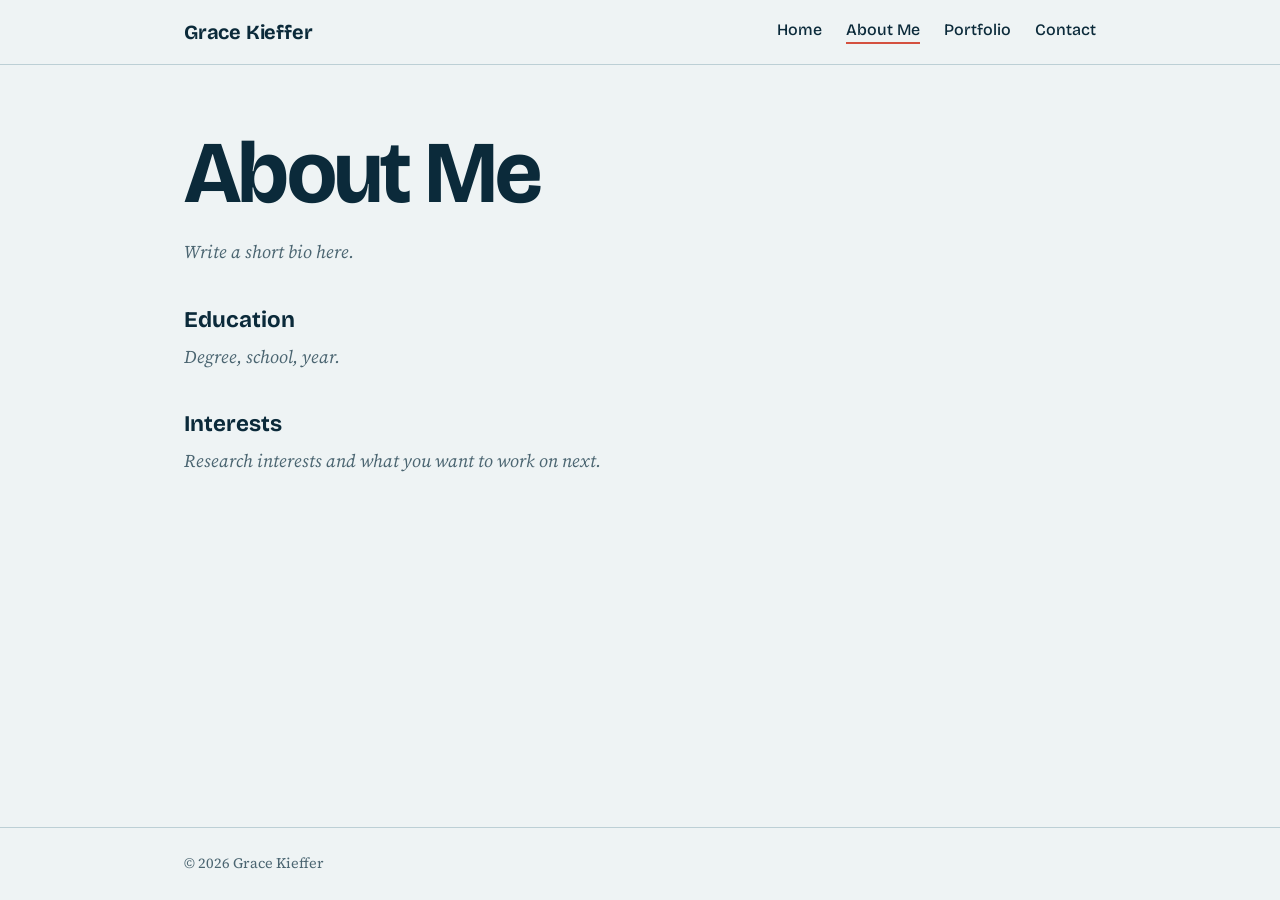
==== about.html @ 93ad265f "Add files via upload" ====
<!DOCTYPE html>
<html lang="en">
<head>
<meta charset="utf-8">
<meta name="viewport" content="width=device-width, initial-scale=1">
<title>About Me | Grace Kieffer</title>
<link rel="preconnect" href="https://fonts.googleapis.com">
<link rel="preconnect" href="https://fonts.gstatic.com" crossorigin>
<link href="https://fonts.googleapis.com/css2?family=Bricolage+Grotesque:opsz,wght@12..96,500;12..96,700&family=Source+Serif+4:opsz,wght@8..60,400;8..60,600&display=swap" rel="stylesheet">
<link rel="stylesheet" href="style.css">
</head>
<body>
<header><div class="wrap">
<a class="logo" href="index.html">Grace Kieffer</a>
<nav aria-label="Main">
<a href="index.html">Home</a>
<a href="about.html" aria-current="page">About Me</a>
<a href="portfolio.html">Portfolio</a>
<a href="contact.html">Contact</a>
</nav>
</div></header>
<main><div class="wrap">
<h1>About Me</h1>
<p class="ph">Write a short bio here.</p>
<h2>Education</h2>
<p class="ph">Degree, school, year.</p>
<h2>Interests</h2>
<p class="ph">Research interests and what you want to work on next.</p>
</div></main>
<footer><div class="wrap">&copy; 2026 Grace Kieffer</div></footer>
</body>
</html>
---- style.css ----
:root{--paper:#eef3f4;--ink:#0b2a3a;--muted:#4b6571;--line:#bccfd5;--coral:#d4503f;--deep:#0f4c5c;
--head:"Bricolage Grotesque","Helvetica Neue",Arial,sans-serif;--body:"Source Serif 4",Georgia,"Times New Roman",serif}
@media (prefers-color-scheme:dark){:root{--paper:#07202c;--ink:#e3eef0;--muted:#93aeb7;--line:#1f4352;--coral:#ff7b66;--deep:#7cc4cf}}
*{box-sizing:border-box}
body{margin:0;background:var(--paper);color:var(--ink);font:1.125rem/1.65 var(--body);min-height:100vh;display:flex;flex-direction:column}
a{color:var(--deep);text-underline-offset:3px}a:hover{color:var(--coral)}
:focus-visible{outline:3px solid var(--coral);outline-offset:3px}
.wrap{width:100%;max-width:60rem;margin:0 auto;padding:0 1.5rem}
header{border-bottom:1px solid var(--line)}
header .wrap{display:flex;flex-wrap:wrap;gap:.75rem 2rem;align-items:center;justify-content:space-between;padding-top:1.25rem;padding-bottom:1.25rem}
.logo{font:700 1.25rem var(--head);letter-spacing:-.01em;color:var(--ink);text-decoration:none}
nav{display:flex;gap:1.5rem;flex-wrap:wrap;font:500 1rem var(--head)}
nav a{color:var(--ink);text-decoration:none;padding-bottom:.2rem;border-bottom:2px solid transparent}
nav a:hover{border-color:var(--line)}
nav a[aria-current="page"]{border-color:var(--coral)}
main{flex:1;padding:4rem 0}
h1{font:700 clamp(2.5rem,8vw,5.5rem)/1 var(--head);letter-spacing:-.03em;margin:0 0 1.25rem}
h2{font:700 1.4rem/1.2 var(--head);margin:2.5rem 0 .5rem}
p{max-width:40rem;margin:.5rem 0}
.ph{color:var(--muted);font-style:italic}
.cards{display:grid;grid-template-columns:repeat(auto-fill,minmax(15rem,1fr));gap:1.25rem;margin-top:1.5rem}
.card{border:1px dashed var(--line);border-radius:.4rem;padding:1.25rem;min-height:11rem}
.card h3{font:700 1.1rem var(--head);margin:0 0 .4rem}
footer{border-top:1px solid var(--line);padding:1.5rem 0;color:var(--muted);font-size:.9rem}
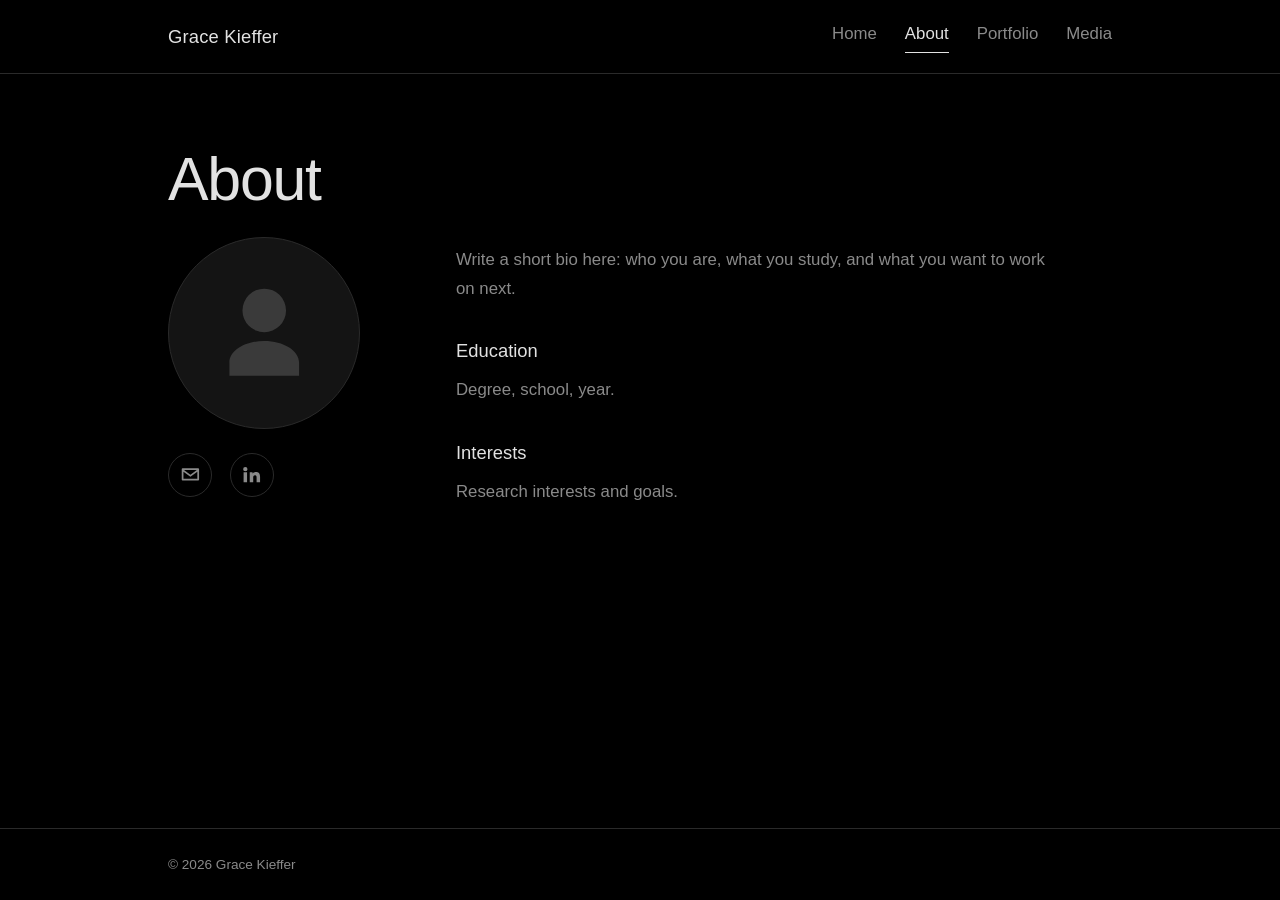
==== commit ef948818: "Add files via upload" ====
--- a/about.html
+++ b/about.html
@@ -3,10 +3,7 @@
 <head>
 <meta charset="utf-8">
 <meta name="viewport" content="width=device-width, initial-scale=1">
-<title>About Me | Grace Kieffer</title>
-<link rel="preconnect" href="https://fonts.googleapis.com">
-<link rel="preconnect" href="https://fonts.gstatic.com" crossorigin>
-<link href="https://fonts.googleapis.com/css2?family=Bricolage+Grotesque:opsz,wght@12..96,500;12..96,700&family=Source+Serif+4:opsz,wght@8..60,400;8..60,600&display=swap" rel="stylesheet">
+<title>About | Grace Kieffer</title>
 <link rel="stylesheet" href="style.css">
 </head>
 <body>
@@ -14,18 +11,30 @@
 <a class="logo" href="index.html">Grace Kieffer</a>
 <nav aria-label="Main">
 <a href="index.html">Home</a>
-<a href="about.html" aria-current="page">About Me</a>
+<a href="about.html" aria-current="page">About</a>
 <a href="portfolio.html">Portfolio</a>
-<a href="contact.html">Contact</a>
+<a href="media.html">Media</a>
 </nav>
 </div></header>
 <main><div class="wrap">
-<h1>About Me</h1>
-<p class="ph">Write a short bio here.</p>
+<h1>About</h1>
+<div class="about">
+<div>
+<!-- To use your own photo: delete the <svg> below and put <img src="images/pfp.jpg" alt="Grace Kieffer"> inside the pfp div -->
+<div class="pfp"><svg viewBox="0 0 24 24" aria-label="Placeholder profile picture" role="img"><path d="M12 12a5 5 0 1 0 0-10 5 5 0 0 0 0 10Zm0 2c-4.4 0-8 2.2-8 5v3h16v-3c0-2.8-3.6-5-8-5Z"/></svg></div>
+<div class="icons">
+<a href="mailto:gracekieffer14@gmail.com" aria-label="Email Grace"><svg viewBox="0 0 24 24" aria-hidden="true"><path d="M3 5h18a1 1 0 0 1 1 1v12a1 1 0 0 1-1 1H3a1 1 0 0 1-1-1V6a1 1 0 0 1 1-1Zm1.6 2L12 12.4 19.4 7H4.6ZM4 8.9V17h16V8.9l-8 5.8-8-5.8Z"/></svg></a>
+<a href="https://www.linkedin.com/gracekieffer" aria-label="Grace on LinkedIn" target="_blank" rel="noopener"><svg viewBox="0 0 24 24" aria-hidden="true"><path d="M4.98 3.5a2.5 2.5 0 1 1 0 5 2.5 2.5 0 0 1 0-5ZM3 9.5h4V21H3V9.5Zm6.5 0h3.8v1.6h.1c.5-1 1.8-2 3.8-2 4 0 4.8 2.6 4.8 6V21h-4v-5.2c0-1.3 0-2.9-1.8-2.9s-2.1 1.4-2.1 2.8V21h-4V9.5Z"/></svg></a>
+</div>
+</div>
+<div>
+<p class="ph">Write a short bio here: who you are, what you study, and what you want to work on next.</p>
 <h2>Education</h2>
 <p class="ph">Degree, school, year.</p>
 <h2>Interests</h2>
-<p class="ph">Research interests and what you want to work on next.</p>
+<p class="ph">Research interests and goals.</p>
+</div>
+</div>
 </div></main>
 <footer><div class="wrap">&copy; 2026 Grace Kieffer</div></footer>
 </body>
--- a/style.css
+++ b/style.css
@@ -1,24 +1,41 @@
-:root{--paper:#eef3f4;--ink:#0b2a3a;--muted:#4b6571;--line:#bccfd5;--coral:#d4503f;--deep:#0f4c5c;
---head:"Bricolage Grotesque","Helvetica Neue",Arial,sans-serif;--body:"Source Serif 4",Georgia,"Times New Roman",serif}
-@media (prefers-color-scheme:dark){:root{--paper:#07202c;--ink:#e3eef0;--muted:#93aeb7;--line:#1f4352;--coral:#ff7b66;--deep:#7cc4cf}}
+:root{--bg:#000;--text:#c4c4c4;--head:#e2e2e2;--muted:#8a8a8a;--line:#2a2a2a;--hover:#fff;
+--font:"Helvetica Neue",Helvetica,Arial,"Segoe UI",sans-serif}
 *{box-sizing:border-box}
-body{margin:0;background:var(--paper);color:var(--ink);font:1.125rem/1.65 var(--body);min-height:100vh;display:flex;flex-direction:column}
-a{color:var(--deep);text-underline-offset:3px}a:hover{color:var(--coral)}
-:focus-visible{outline:3px solid var(--coral);outline-offset:3px}
-.wrap{width:100%;max-width:60rem;margin:0 auto;padding:0 1.5rem}
+body{margin:0;background:var(--bg);color:var(--text);font:400 1.05rem/1.7 var(--font);min-height:100vh;display:flex;flex-direction:column;-webkit-font-smoothing:antialiased}
+a{color:var(--head);text-underline-offset:3px}a:hover{color:var(--hover)}
+:focus-visible{outline:2px solid var(--head);outline-offset:4px}
+.wrap{width:100%;max-width:62rem;margin:0 auto;padding:0 1.5rem}
 header{border-bottom:1px solid var(--line)}
 header .wrap{display:flex;flex-wrap:wrap;gap:.75rem 2rem;align-items:center;justify-content:space-between;padding-top:1.25rem;padding-bottom:1.25rem}
-.logo{font:700 1.25rem var(--head);letter-spacing:-.01em;color:var(--ink);text-decoration:none}
-nav{display:flex;gap:1.5rem;flex-wrap:wrap;font:500 1rem var(--head)}
-nav a{color:var(--ink);text-decoration:none;padding-bottom:.2rem;border-bottom:2px solid transparent}
-nav a:hover{border-color:var(--line)}
-nav a[aria-current="page"]{border-color:var(--coral)}
-main{flex:1;padding:4rem 0}
-h1{font:700 clamp(2.5rem,8vw,5.5rem)/1 var(--head);letter-spacing:-.03em;margin:0 0 1.25rem}
-h2{font:700 1.4rem/1.2 var(--head);margin:2.5rem 0 .5rem}
-p{max-width:40rem;margin:.5rem 0}
-.ph{color:var(--muted);font-style:italic}
-.cards{display:grid;grid-template-columns:repeat(auto-fill,minmax(15rem,1fr));gap:1.25rem;margin-top:1.5rem}
-.card{border:1px dashed var(--line);border-radius:.4rem;padding:1.25rem;min-height:11rem}
-.card h3{font:700 1.1rem var(--head);margin:0 0 .4rem}
-footer{border-top:1px solid var(--line);padding:1.5rem 0;color:var(--muted);font-size:.9rem}
+.logo{font-weight:500;font-size:1.15rem;color:var(--head);text-decoration:none;letter-spacing:.01em}
+nav{display:flex;gap:1.75rem;flex-wrap:wrap}
+nav a{color:var(--muted);text-decoration:none;padding-bottom:.2rem;border-bottom:1px solid transparent}
+nav a:hover{color:var(--hover)}
+nav a[aria-current="page"]{color:var(--head);border-color:var(--head)}
+main{flex:1;padding:4.5rem 0}
+h1{font-weight:300;font-size:clamp(2.2rem,6vw,3.8rem);line-height:1.1;letter-spacing:-.02em;color:var(--head);margin:0 0 1.5rem}
+h2{font-weight:500;font-size:1.15rem;color:var(--head);margin:2rem 0 .4rem}
+p{max-width:38rem;margin:.6rem 0}
+.hello{font-size:clamp(1.15rem,2.4vw,1.4rem);line-height:1.6;max-width:36rem}
+.ph{color:var(--muted)}
+.about{display:grid;grid-template-columns:15rem 1fr;gap:3rem;align-items:start}
+@media (max-width:700px){.about{grid-template-columns:1fr;gap:2rem}}
+.pfp{width:12rem;height:12rem;border-radius:50%;background:#141414;border:1px solid var(--line);display:flex;align-items:center;justify-content:center;overflow:hidden}
+.pfp img{width:100%;height:100%;object-fit:cover}
+.pfp svg{width:55%;height:55%;fill:#3a3a3a}
+.icons{display:flex;gap:1.1rem;margin-top:1.5rem}
+.icons a{width:2.75rem;height:2.75rem;display:flex;align-items:center;justify-content:center;border:1px solid var(--line);border-radius:50%;color:var(--muted)}
+.icons a:hover{color:var(--hover);border-color:var(--muted)}
+.icons svg{width:1.3rem;height:1.3rem;fill:currentColor}
+.cards,.gallery{display:grid;gap:1.25rem;margin-top:2rem}
+.cards{grid-template-columns:repeat(auto-fill,minmax(17rem,1fr))}
+.gallery{grid-template-columns:repeat(auto-fill,minmax(14rem,1fr))}
+.card{border:1px solid var(--line);border-radius:.5rem;padding:1.25rem}
+.card .thumb,.tile{background:#101010;border:1px dashed #333;border-radius:.4rem;display:flex;align-items:center;justify-content:center;color:var(--muted);font-size:.9rem}
+.card .thumb{aspect-ratio:16/10;margin-bottom:1rem}
+.tile{aspect-ratio:4/3}
+.card h3{font-weight:500;font-size:1.05rem;color:var(--head);margin:0 0 .3rem}
+.card p{margin:0;font-size:.95rem;color:var(--muted)}
+img{max-width:100%;height:auto;display:block}
+.gallery img,.card .thumb img{width:100%;aspect-ratio:4/3;object-fit:cover;border-radius:.4rem}
+footer{border-top:1px solid var(--line);padding:1.5rem 0;color:var(--muted);font-size:.85rem}
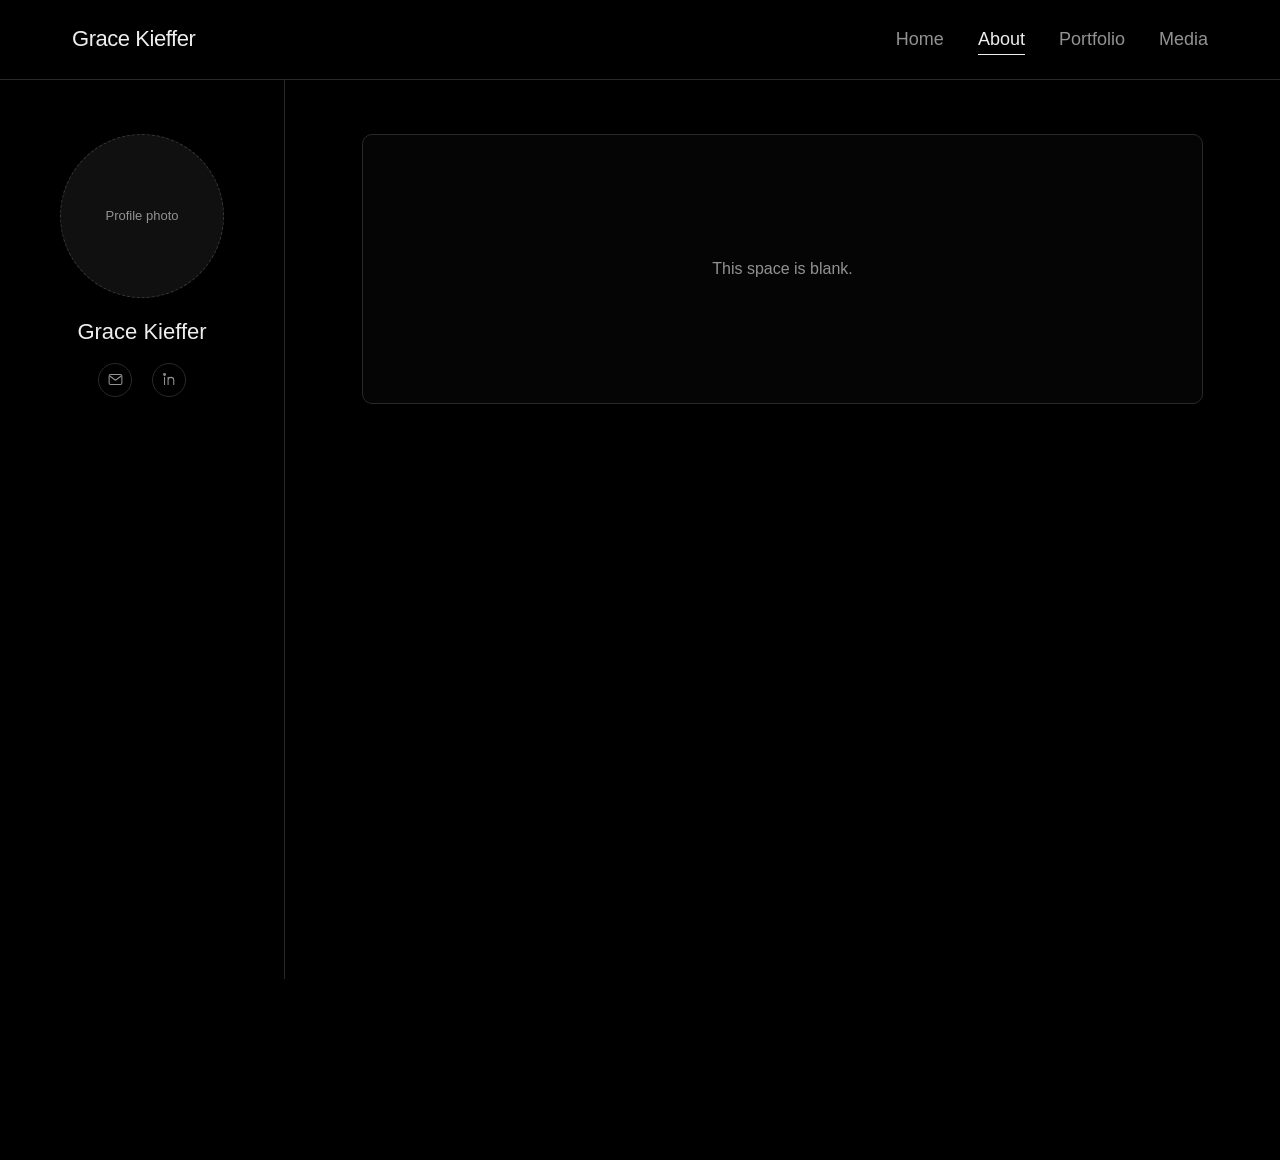
==== commit 97501224: "Add files via upload" ====
--- a/about.html
+++ b/about.html
@@ -1,41 +1,33 @@
 <!DOCTYPE html>
 <html lang="en">
 <head>
-<meta charset="utf-8">
-<meta name="viewport" content="width=device-width, initial-scale=1">
-<title>About | Grace Kieffer</title>
-<link rel="stylesheet" href="style.css">
+  <meta charset="UTF-8"><meta name="viewport" content="width=device-width, initial-scale=1">
+  <title>Grace Kieffer | About</title>
+  <link rel="stylesheet" href="style.css">
 </head>
 <body>
-<header><div class="wrap">
-<a class="logo" href="index.html">Grace Kieffer</a>
-<nav aria-label="Main">
-<a href="index.html">Home</a>
-<a href="about.html" aria-current="page">About</a>
-<a href="portfolio.html">Portfolio</a>
-<a href="media.html">Media</a>
-</nav>
-</div></header>
-<main><div class="wrap">
-<h1>About</h1>
-<div class="about">
-<div>
-<!-- To use your own photo: delete the <svg> below and put <img src="images/pfp.jpg" alt="Grace Kieffer"> inside the pfp div -->
-<div class="pfp"><svg viewBox="0 0 24 24" aria-label="Placeholder profile picture" role="img"><path d="M12 12a5 5 0 1 0 0-10 5 5 0 0 0 0 10Zm0 2c-4.4 0-8 2.2-8 5v3h16v-3c0-2.8-3.6-5-8-5Z"/></svg></div>
-<div class="icons">
-<a href="mailto:gracekieffer14@gmail.com" aria-label="Email Grace"><svg viewBox="0 0 24 24" aria-hidden="true"><path d="M3 5h18a1 1 0 0 1 1 1v12a1 1 0 0 1-1 1H3a1 1 0 0 1-1-1V6a1 1 0 0 1 1-1Zm1.6 2L12 12.4 19.4 7H4.6ZM4 8.9V17h16V8.9l-8 5.8-8-5.8Z"/></svg></a>
-<a href="https://www.linkedin.com/gracekieffer" aria-label="Grace on LinkedIn" target="_blank" rel="noopener"><svg viewBox="0 0 24 24" aria-hidden="true"><path d="M4.98 3.5a2.5 2.5 0 1 1 0 5 2.5 2.5 0 0 1 0-5ZM3 9.5h4V21H3V9.5Zm6.5 0h3.8v1.6h.1c.5-1 1.8-2 3.8-2 4 0 4.8 2.6 4.8 6V21h-4v-5.2c0-1.3 0-2.9-1.8-2.9s-2.1 1.4-2.1 2.8V21h-4V9.5Z"/></svg></a>
-</div>
-</div>
-<div>
-<p class="ph">Write a short bio here: who you are, what you study, and what you want to work on next.</p>
-<h2>Education</h2>
-<p class="ph">Degree, school, year.</p>
-<h2>Interests</h2>
-<p class="ph">Research interests and goals.</p>
-</div>
-</div>
-</div></main>
-<footer><div class="wrap">&copy; 2026 Grace Kieffer</div></footer>
+  <header class="site-header">
+    <a class="brand" href="index.html">Grace Kieffer</a>
+    <nav aria-label="Main navigation">
+      <a href="index.html">Home</a><a class="active" href="about.html">About</a><a href="portfolio.html">Portfolio</a><a href="media.html">Media</a>
+    </nav>
+  </header>
+  <main class="about-layout">
+    <aside class="profile-sidebar">
+      <div class="profile-placeholder" aria-label="Profile photo placeholder"><span>Profile photo</span></div>
+      <h1>Grace Kieffer</h1>
+      <div class="social-links">
+        <a href="mailto:gracekieffer14@gmail.com" aria-label="Email Grace Kieffer" title="Email">
+          <svg viewBox="0 0 24 24" aria-hidden="true"><rect x="3" y="5" width="18" height="14" rx="2"></rect><path d="m4 7 8 6 8-6"></path></svg>
+        </a>
+        <a href="https://www.linkedin.com/in/gracekieffer" target="_blank" rel="noopener noreferrer" aria-label="Grace Kieffer on LinkedIn" title="LinkedIn">
+          <svg viewBox="0 0 24 24" aria-hidden="true"><path d="M5 9v10M5 5.5v.1M10 19v-6a4 4 0 0 1 8 0v6M10 9v10"></path><circle cx="5" cy="5" r="1.3"></circle></svg>
+        </a>
+      </div>
+    </aside>
+    <section class="about-content">
+      <div class="blank-panel">This space is blank.</div>
+    </section>
+  </main>
 </body>
-</html>
+</html>
--- a/style.css
+++ b/style.css
@@ -1,41 +1,115 @@
-:root{--bg:#000;--text:#c4c4c4;--head:#e2e2e2;--muted:#8a8a8a;--line:#2a2a2a;--hover:#fff;
---font:"Helvetica Neue",Helvetica,Arial,"Segoe UI",sans-serif}
-*{box-sizing:border-box}
-body{margin:0;background:var(--bg);color:var(--text);font:400 1.05rem/1.7 var(--font);min-height:100vh;display:flex;flex-direction:column;-webkit-font-smoothing:antialiased}
-a{color:var(--head);text-underline-offset:3px}a:hover{color:var(--hover)}
-:focus-visible{outline:2px solid var(--head);outline-offset:4px}
-.wrap{width:100%;max-width:62rem;margin:0 auto;padding:0 1.5rem}
-header{border-bottom:1px solid var(--line)}
-header .wrap{display:flex;flex-wrap:wrap;gap:.75rem 2rem;align-items:center;justify-content:space-between;padding-top:1.25rem;padding-bottom:1.25rem}
-.logo{font-weight:500;font-size:1.15rem;color:var(--head);text-decoration:none;letter-spacing:.01em}
-nav{display:flex;gap:1.75rem;flex-wrap:wrap}
-nav a{color:var(--muted);text-decoration:none;padding-bottom:.2rem;border-bottom:1px solid transparent}
-nav a:hover{color:var(--hover)}
-nav a[aria-current="page"]{color:var(--head);border-color:var(--head)}
-main{flex:1;padding:4.5rem 0}
-h1{font-weight:300;font-size:clamp(2.2rem,6vw,3.8rem);line-height:1.1;letter-spacing:-.02em;color:var(--head);margin:0 0 1.5rem}
-h2{font-weight:500;font-size:1.15rem;color:var(--head);margin:2rem 0 .4rem}
-p{max-width:38rem;margin:.6rem 0}
-.hello{font-size:clamp(1.15rem,2.4vw,1.4rem);line-height:1.6;max-width:36rem}
-.ph{color:var(--muted)}
-.about{display:grid;grid-template-columns:15rem 1fr;gap:3rem;align-items:start}
-@media (max-width:700px){.about{grid-template-columns:1fr;gap:2rem}}
-.pfp{width:12rem;height:12rem;border-radius:50%;background:#141414;border:1px solid var(--line);display:flex;align-items:center;justify-content:center;overflow:hidden}
-.pfp img{width:100%;height:100%;object-fit:cover}
-.pfp svg{width:55%;height:55%;fill:#3a3a3a}
-.icons{display:flex;gap:1.1rem;margin-top:1.5rem}
-.icons a{width:2.75rem;height:2.75rem;display:flex;align-items:center;justify-content:center;border:1px solid var(--line);border-radius:50%;color:var(--muted)}
-.icons a:hover{color:var(--hover);border-color:var(--muted)}
-.icons svg{width:1.3rem;height:1.3rem;fill:currentColor}
-.cards,.gallery{display:grid;gap:1.25rem;margin-top:2rem}
-.cards{grid-template-columns:repeat(auto-fill,minmax(17rem,1fr))}
-.gallery{grid-template-columns:repeat(auto-fill,minmax(14rem,1fr))}
-.card{border:1px solid var(--line);border-radius:.5rem;padding:1.25rem}
-.card .thumb,.tile{background:#101010;border:1px dashed #333;border-radius:.4rem;display:flex;align-items:center;justify-content:center;color:var(--muted);font-size:.9rem}
-.card .thumb{aspect-ratio:16/10;margin-bottom:1rem}
-.tile{aspect-ratio:4/3}
-.card h3{font-weight:500;font-size:1.05rem;color:var(--head);margin:0 0 .3rem}
-.card p{margin:0;font-size:.95rem;color:var(--muted)}
-img{max-width:100%;height:auto;display:block}
-.gallery img,.card .thumb img{width:100%;aspect-ratio:4/3;object-fit:cover;border-radius:.4rem}
-footer{border-top:1px solid var(--line);padding:1.5rem 0;color:var(--muted);font-size:.85rem}
+/* Shared theme: near-black background, soft white text, muted gray details */
+:root {
+  color-scheme: dark;
+  --background: #000000;
+  --surface: #0b0b0b;
+  --surface-raised: #101010;
+  --border: #292929;
+  --text: #eeeeee;
+  --muted: #929292;
+  --soft: #c7c7c7;
+  --content-width: 1136px;
+}
+* { box-sizing: border-box; }
+html { min-height: 100%; background: var(--background); }
+body {
+  margin: 0;
+  background: var(--background);
+  color: var(--text);
+  font-family: "Helvetica Neue", Helvetica, Arial, sans-serif;
+  font-size: 16px;
+  font-weight: 400;
+  line-height: 1.65;
+  -webkit-font-smoothing: antialiased;
+}
+a { color: inherit; text-decoration: none; }
+.site-header {
+  height: 80px;
+  border-bottom: 1px solid var(--border);
+  display: flex;
+  align-items: center;
+  justify-content: space-between;
+  width: 100%;
+  padding: 0 max(32px, calc((100% - var(--content-width)) / 2));
+  gap: 32px;
+}
+.brand { font-size: 22px; letter-spacing: -.45px; white-space: nowrap; }
+.site-header nav { display: flex; align-items: center; gap: 34px; height: 100%; }
+.site-header nav a {
+  display: inline-flex;
+  align-items: center;
+  height: 100%;
+  color: var(--muted);
+  font-size: 18px;
+  position: relative;
+  transition: color .18s ease;
+}
+.site-header nav a:hover, .site-header nav a.active { color: var(--text); }
+.site-header nav a.active::after {
+  content: "";
+  position: absolute;
+  height: 1px;
+  bottom: 24px;
+  left: 0;
+  right: 0;
+  background: var(--text);
+}
+.home-main { min-height: calc(100vh - 136px); display: flex; align-items: center; }
+.intro { width: min(var(--content-width), calc(100% - 64px)); margin: -25px auto 0; }
+.eyebrow { color: var(--muted); font-size: 12px; letter-spacing: 2px; margin: 0 0 22px; }
+.intro h1 { font-size: clamp(54px, 7vw, 82px); line-height: 1.08; letter-spacing: -3.8px; font-weight: 500; margin: 0 0 16px; }
+.welcome { font-size: clamp(24px, 3vw, 34px); color: var(--soft); margin: 0 0 12px; letter-spacing: -.7px; }
+.intro-copy { color: var(--muted); font-size: 19px; max-width: 650px; margin: 0; }
+.text-link { display: inline-block; margin-top: 34px; padding-bottom: 4px; border-bottom: 1px solid #777; font-size: 16px; }
+.text-link span { margin-left: 8px; }
+.site-footer { border-top: 1px solid var(--border); padding: 20px max(32px, calc((100% - var(--content-width)) / 2)); color: var(--muted); font-size: 13px; display: flex; justify-content: space-between; gap: 20px; }
+.page-main { width: min(var(--content-width), calc(100% - 64px)); margin: 78px auto 86px; }
+.page-title { font-size: clamp(48px, 5vw, 72px); line-height: 1.15; letter-spacing: -2.4px; font-weight: 400; margin: 0 0 28px; }
+.page-title strong { font-weight: 700; }
+.page-subtitle { color: var(--muted); font-size: 19px; margin: 0 0 38px; }
+.project-grid { display: grid; grid-template-columns: repeat(3, minmax(0, 1fr)); gap: 24px; }
+.project-card { border: 1px solid var(--border); border-radius: 11px; padding: 24px; min-width: 0; transition: border-color .2s ease, transform .2s ease; }
+.project-card:hover { border-color: #555; transform: translateY(-2px); }
+.project-image { height: 195px; border: 1px dashed #303030; border-radius: 8px; background: var(--surface-raised); color: var(--muted); display: flex; justify-content: center; align-items: center; text-align: center; padding: 16px; }
+.project-card h2 { font-size: 20px; line-height: 1.35; font-weight: 500; margin: 20px 0 8px; letter-spacing: -.25px; }
+.project-card p { color: var(--muted); font-size: 17px; line-height: 1.75; margin: 0; }
+.about-layout { display: grid; grid-template-columns: 285px minmax(0, 1fr); min-height: calc(100vh - 80px); }
+.profile-sidebar { position: sticky; top: 0; align-self: start; height: calc(100vh - 1px); min-height: 500px; border-right: 1px solid var(--border); padding: 54px 28px; display: flex; flex-direction: column; align-items: center; text-align: center; }
+.profile-placeholder { width: 164px; height: 164px; border: 1px dashed #383838; border-radius: 50%; background: var(--surface-raised); display: flex; align-items: center; justify-content: center; color: var(--muted); font-size: 13px; overflow: hidden; }
+.profile-sidebar h1 { font-size: 22px; line-height: 1.35; font-weight: 500; margin: 19px 0 16px; }
+.social-links { display: flex; justify-content: center; align-items: center; gap: 20px; }
+.social-links a { width: 34px; height: 34px; display: flex; align-items: center; justify-content: center; color: var(--muted); border: 1px solid var(--border); border-radius: 50%; transition: color .18s, border-color .18s; }
+.social-links a:hover { color: var(--text); border-color: #777; }
+.social-links svg { width: 17px; height: 17px; fill: none; stroke: currentColor; stroke-width: 1.5; stroke-linecap: round; stroke-linejoin: round; }
+.about-content { padding: 54px clamp(28px, 6vw, 88px); min-height: 120vh; }
+.blank-panel { border: 1px solid var(--border); border-radius: 10px; min-height: 270px; display: flex; align-items: center; justify-content: center; color: var(--muted); background: #050505; }
+@media (max-width: 850px) {
+  .site-header { padding: 0 24px; }
+  .site-header nav { gap: 19px; }
+  .site-header nav a { font-size: 16px; }
+  .project-grid { grid-template-columns: repeat(2, minmax(0, 1fr)); }
+  .about-layout { grid-template-columns: 230px minmax(0, 1fr); }
+  .profile-sidebar { padding: 42px 18px; }
+  .profile-placeholder { width: 140px; height: 140px; }
+}
+@media (max-width: 600px) {
+  .site-header { height: auto; min-height: 78px; padding: 17px 20px; align-items: flex-start; flex-direction: column; gap: 10px; }
+  .site-header nav { width: 100%; height: 35px; justify-content: space-between; gap: 10px; }
+  .site-header nav a { font-size: 15px; }
+  .site-header nav a.active::after { bottom: 0; }
+  .intro, .page-main { width: calc(100% - 40px); }
+  .intro { margin-top: -10px; }
+  .intro h1 { letter-spacing: -2px; }
+  .intro-copy, .page-subtitle { font-size: 17px; }
+  .page-main { margin-top: 48px; }
+  .page-title { letter-spacing: -1.5px; }
+  .project-grid { grid-template-columns: 1fr; gap: 16px; }
+  .project-card { padding: 18px; }
+  .project-image { height: 190px; }
+  .about-layout { display: block; }
+  .profile-sidebar { position: relative; height: auto; min-height: 0; padding: 35px 20px 28px; border-right: 0; border-bottom: 1px solid var(--border); }
+  .profile-placeholder { width: 126px; height: 126px; }
+  .about-content { padding: 26px 20px; min-height: 75vh; }
+  .blank-panel { min-height: 220px; }
+  .site-footer { padding: 18px 20px; flex-direction: column; gap: 3px; }
+}
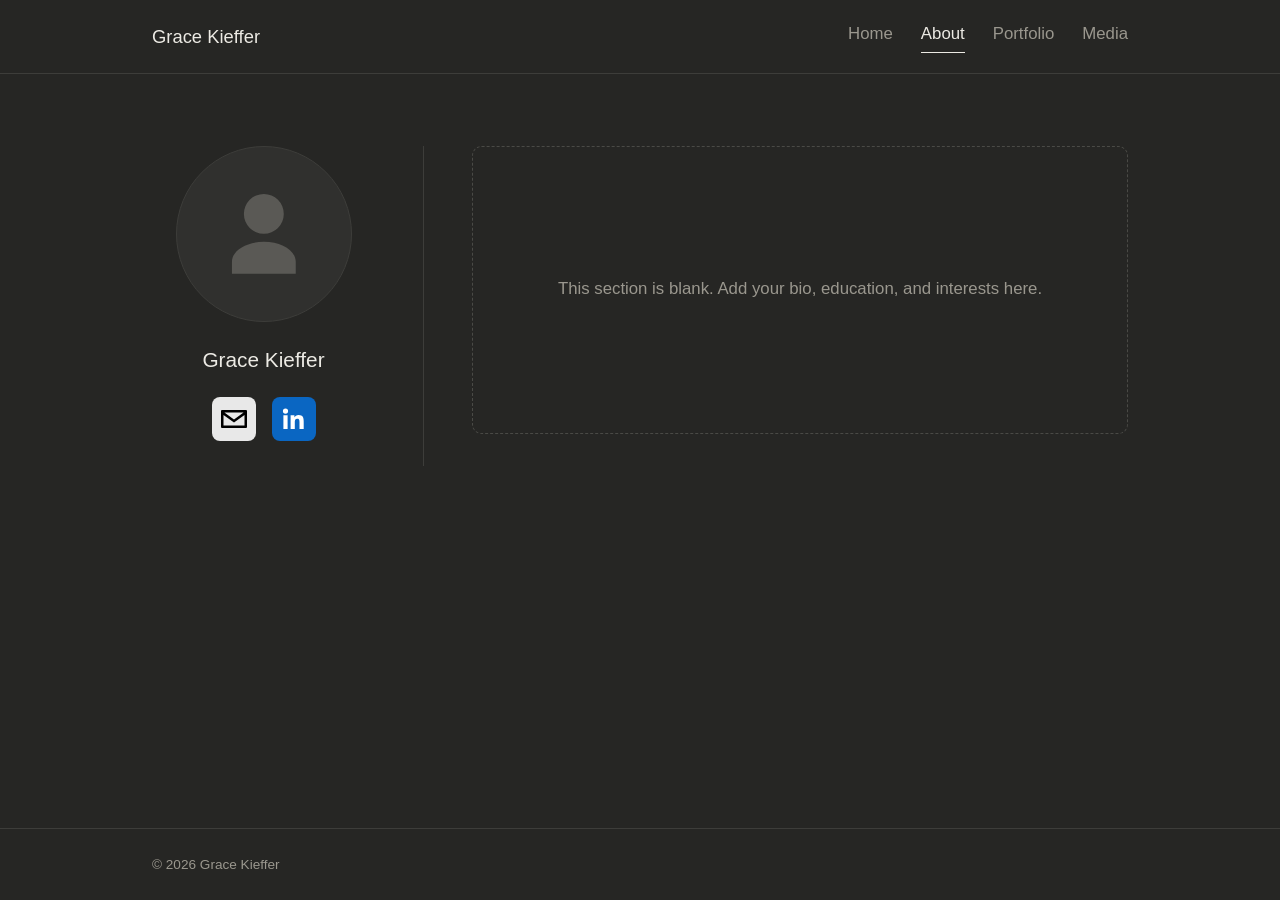
==== commit cbe3cb84: "Add files via upload" ====
--- a/about.html
+++ b/about.html
@@ -1,33 +1,37 @@
 <!DOCTYPE html>
 <html lang="en">
 <head>
-  <meta charset="UTF-8"><meta name="viewport" content="width=device-width, initial-scale=1">
-  <title>Grace Kieffer | About</title>
-  <link rel="stylesheet" href="style.css">
+<meta charset="utf-8">
+<meta name="viewport" content="width=device-width, initial-scale=1">
+<title>About | Grace Kieffer</title>
+<link rel="stylesheet" href="style.css">
 </head>
 <body>
-  <header class="site-header">
-    <a class="brand" href="index.html">Grace Kieffer</a>
-    <nav aria-label="Main navigation">
-      <a href="index.html">Home</a><a class="active" href="about.html">About</a><a href="portfolio.html">Portfolio</a><a href="media.html">Media</a>
-    </nav>
-  </header>
-  <main class="about-layout">
-    <aside class="profile-sidebar">
-      <div class="profile-placeholder" aria-label="Profile photo placeholder"><span>Profile photo</span></div>
-      <h1>Grace Kieffer</h1>
-      <div class="social-links">
-        <a href="mailto:gracekieffer14@gmail.com" aria-label="Email Grace Kieffer" title="Email">
-          <svg viewBox="0 0 24 24" aria-hidden="true"><rect x="3" y="5" width="18" height="14" rx="2"></rect><path d="m4 7 8 6 8-6"></path></svg>
-        </a>
-        <a href="https://www.linkedin.com/in/gracekieffer" target="_blank" rel="noopener noreferrer" aria-label="Grace Kieffer on LinkedIn" title="LinkedIn">
-          <svg viewBox="0 0 24 24" aria-hidden="true"><path d="M5 9v10M5 5.5v.1M10 19v-6a4 4 0 0 1 8 0v6M10 9v10"></path><circle cx="5" cy="5" r="1.3"></circle></svg>
-        </a>
-      </div>
-    </aside>
-    <section class="about-content">
-      <div class="blank-panel">This space is blank.</div>
-    </section>
-  </main>
+<header><div class="wrap">
+<a class="logo" href="index.html">Grace Kieffer</a>
+<nav aria-label="Main">
+<a href="index.html">Home</a>
+<a href="about.html" aria-current="page">About</a>
+<a href="portfolio.html">Portfolio</a>
+<a href="media.html">Media</a>
+</nav>
+</div></header>
+<main><div class="wrap">
+<div class="about">
+<aside class="side">
+<!-- To use your photo: delete the <svg> below and put <img src="images/pfp.jpg" alt="Grace Kieffer"> inside the pfp div -->
+<div class="pfp"><svg viewBox="0 0 24 24" role="img" aria-label="Placeholder profile picture"><path d="M12 12a5 5 0 1 0 0-10 5 5 0 0 0 0 10Zm0 2c-4.4 0-8 2.2-8 5v3h16v-3c0-2.8-3.6-5-8-5Z"/></svg></div>
+<p class="name">Grace Kieffer</p>
+<div class="icons">
+<a href="mailto:gracekieffer14@gmail.com" aria-label="Email Grace"><svg viewBox="0 0 44 44" role="img" aria-hidden="true"><rect width="44" height="44" rx="8" fill="#e8e8e8"/><path fill="#000" d="M10 13h24a1 1 0 0 1 1 1v16a1 1 0 0 1-1 1H10a1 1 0 0 1-1-1V14a1 1 0 0 1 1-1Zm2.4 2.6L22 22.6l9.6-7H12.4ZM11.5 18v10.5h21V18L22 25.4 11.5 18Z"/></svg></a>
+<a href="https://www.linkedin.com/in/gracekieffer" aria-label="Grace on LinkedIn" target="_blank" rel="noopener"><svg viewBox="0 0 44 44" role="img" aria-hidden="true"><rect width="44" height="44" rx="8" fill="#0A66C2"/><path fill="#fff" d="M13.5 11.5a2.6 2.6 0 1 1 0 5.2 2.6 2.6 0 0 1 0-5.2ZM11.4 18.3h4.2V32h-4.2V18.3Zm7 0h4v1.9h.1c.6-1.1 2-2.2 4.1-2.2 4.3 0 5.1 2.8 5.1 6.5V32h-4.2v-6.6c0-1.6 0-3.6-2.2-3.6s-2.5 1.7-2.5 3.5V32h-4.2V18.3Z"/></svg></a>
+</div>
+</aside>
+<div>
+<div class="blank">This section is blank. Add your bio, education, and interests here.</div>
+</div>
+</div>
+</div></main>
+<footer><div class="wrap">&copy; 2026 Grace Kieffer</div></footer>
 </body>
-</html>+</html>
--- a/style.css
+++ b/style.css
@@ -1,115 +1,43 @@
-/* Shared theme: near-black background, soft white text, muted gray details */
-:root {
-  color-scheme: dark;
-  --background: #000000;
-  --surface: #0b0b0b;
-  --surface-raised: #101010;
-  --border: #292929;
-  --text: #eeeeee;
-  --muted: #929292;
-  --soft: #c7c7c7;
-  --content-width: 1136px;
+:root{--bg:#262624;--text:#c2c0b6;--head:#eceae4;--muted:#9a978e;--line:#3d3d3a;--hover:#fff;
+--font:"Helvetica Neue",Helvetica,Arial,"Segoe UI",sans-serif}
+*{box-sizing:border-box}
+body{margin:0;background:var(--bg);color:var(--text);font:400 1.05rem/1.7 var(--font);min-height:100vh;display:flex;flex-direction:column;-webkit-font-smoothing:antialiased}
+a{color:var(--head);text-underline-offset:3px}a:hover{color:var(--hover)}
+:focus-visible{outline:2px solid var(--head);outline-offset:4px}
+.wrap{width:100%;max-width:64rem;margin:0 auto;padding:0 1.5rem}
+header{border-bottom:1px solid var(--line)}
+header .wrap{display:flex;flex-wrap:wrap;gap:.75rem 2rem;align-items:center;justify-content:space-between;padding-top:1.25rem;padding-bottom:1.25rem}
+.logo{font-weight:500;font-size:1.15rem;color:var(--head);text-decoration:none}
+nav{display:flex;gap:1.75rem;flex-wrap:wrap}
+nav a{color:var(--muted);text-decoration:none;padding-bottom:.2rem;border-bottom:1px solid transparent}
+nav a:hover{color:var(--hover)}
+nav a[aria-current="page"]{color:var(--head);border-color:var(--head)}
+main{flex:1;padding:4.5rem 0}
+h1{font-weight:300;font-size:clamp(2.2rem,6vw,3.8rem);line-height:1.1;letter-spacing:-.02em;color:var(--head);margin:0 0 1.5rem}
+h1.bold{font-weight:700}
+p{max-width:38rem;margin:.6rem 0}
+.hello{font-size:clamp(1.15rem,2.4vw,1.4rem);line-height:1.6;max-width:36rem}
+.sub{color:var(--muted)}
+.cards{display:grid;grid-template-columns:repeat(auto-fill,minmax(17rem,1fr));gap:1.75rem;margin-top:2.5rem}
+.card{border:1px solid var(--line);border-radius:.6rem;padding:1.25rem}
+.thumb{aspect-ratio:16/10;background:#1f1e1d;border:1px dashed #4a4a46;border-radius:.4rem;display:flex;align-items:center;justify-content:center;color:var(--muted);font-size:.9rem;margin-bottom:1rem}
+.thumb img{width:100%;height:100%;object-fit:cover;border-radius:.4rem;display:block}
+.card h3{font-weight:500;font-size:1.05rem;color:var(--head);margin:0 0 .3rem}
+.card p{margin:0;font-size:.95rem;color:var(--muted)}
+/* About: fixed sidebar + scrolling content */
+.about{display:grid;grid-template-columns:17rem 1fr;gap:3rem;align-items:start}
+.side{position:sticky;top:2rem;text-align:center;padding-right:3rem;border-right:1px solid var(--line);min-height:20rem}
+.pfp{width:11rem;height:11rem;margin:0 auto;border-radius:50%;background:#30302e;border:1px solid var(--line);display:flex;align-items:center;justify-content:center;overflow:hidden}
+.pfp img{width:100%;height:100%;object-fit:cover}
+.pfp svg{width:55%;height:55%;fill:#5a5955}
+.name{font-weight:500;font-size:1.3rem;color:var(--head);margin:1.25rem 0 0}
+.icons{display:flex;gap:1rem;justify-content:center;margin-top:1.25rem}
+.icons a{display:block;width:2.75rem;height:2.75rem;border-radius:.5rem}
+.icons a:hover{opacity:.85}
+.icons svg{display:block;width:100%;height:100%}
+.blank{border:1px dashed #4a4a46;border-radius:.6rem;min-height:18rem;display:flex;align-items:center;justify-content:center;color:var(--muted);text-align:center;padding:1.5rem}
+@media (max-width:760px){
+ .about{grid-template-columns:1fr;gap:2rem}
+ .side{position:static;border-right:0;padding-right:0;min-height:0}
 }
-* { box-sizing: border-box; }
-html { min-height: 100%; background: var(--background); }
-body {
-  margin: 0;
-  background: var(--background);
-  color: var(--text);
-  font-family: "Helvetica Neue", Helvetica, Arial, sans-serif;
-  font-size: 16px;
-  font-weight: 400;
-  line-height: 1.65;
-  -webkit-font-smoothing: antialiased;
-}
-a { color: inherit; text-decoration: none; }
-.site-header {
-  height: 80px;
-  border-bottom: 1px solid var(--border);
-  display: flex;
-  align-items: center;
-  justify-content: space-between;
-  width: 100%;
-  padding: 0 max(32px, calc((100% - var(--content-width)) / 2));
-  gap: 32px;
-}
-.brand { font-size: 22px; letter-spacing: -.45px; white-space: nowrap; }
-.site-header nav { display: flex; align-items: center; gap: 34px; height: 100%; }
-.site-header nav a {
-  display: inline-flex;
-  align-items: center;
-  height: 100%;
-  color: var(--muted);
-  font-size: 18px;
-  position: relative;
-  transition: color .18s ease;
-}
-.site-header nav a:hover, .site-header nav a.active { color: var(--text); }
-.site-header nav a.active::after {
-  content: "";
-  position: absolute;
-  height: 1px;
-  bottom: 24px;
-  left: 0;
-  right: 0;
-  background: var(--text);
-}
-.home-main { min-height: calc(100vh - 136px); display: flex; align-items: center; }
-.intro { width: min(var(--content-width), calc(100% - 64px)); margin: -25px auto 0; }
-.eyebrow { color: var(--muted); font-size: 12px; letter-spacing: 2px; margin: 0 0 22px; }
-.intro h1 { font-size: clamp(54px, 7vw, 82px); line-height: 1.08; letter-spacing: -3.8px; font-weight: 500; margin: 0 0 16px; }
-.welcome { font-size: clamp(24px, 3vw, 34px); color: var(--soft); margin: 0 0 12px; letter-spacing: -.7px; }
-.intro-copy { color: var(--muted); font-size: 19px; max-width: 650px; margin: 0; }
-.text-link { display: inline-block; margin-top: 34px; padding-bottom: 4px; border-bottom: 1px solid #777; font-size: 16px; }
-.text-link span { margin-left: 8px; }
-.site-footer { border-top: 1px solid var(--border); padding: 20px max(32px, calc((100% - var(--content-width)) / 2)); color: var(--muted); font-size: 13px; display: flex; justify-content: space-between; gap: 20px; }
-.page-main { width: min(var(--content-width), calc(100% - 64px)); margin: 78px auto 86px; }
-.page-title { font-size: clamp(48px, 5vw, 72px); line-height: 1.15; letter-spacing: -2.4px; font-weight: 400; margin: 0 0 28px; }
-.page-title strong { font-weight: 700; }
-.page-subtitle { color: var(--muted); font-size: 19px; margin: 0 0 38px; }
-.project-grid { display: grid; grid-template-columns: repeat(3, minmax(0, 1fr)); gap: 24px; }
-.project-card { border: 1px solid var(--border); border-radius: 11px; padding: 24px; min-width: 0; transition: border-color .2s ease, transform .2s ease; }
-.project-card:hover { border-color: #555; transform: translateY(-2px); }
-.project-image { height: 195px; border: 1px dashed #303030; border-radius: 8px; background: var(--surface-raised); color: var(--muted); display: flex; justify-content: center; align-items: center; text-align: center; padding: 16px; }
-.project-card h2 { font-size: 20px; line-height: 1.35; font-weight: 500; margin: 20px 0 8px; letter-spacing: -.25px; }
-.project-card p { color: var(--muted); font-size: 17px; line-height: 1.75; margin: 0; }
-.about-layout { display: grid; grid-template-columns: 285px minmax(0, 1fr); min-height: calc(100vh - 80px); }
-.profile-sidebar { position: sticky; top: 0; align-self: start; height: calc(100vh - 1px); min-height: 500px; border-right: 1px solid var(--border); padding: 54px 28px; display: flex; flex-direction: column; align-items: center; text-align: center; }
-.profile-placeholder { width: 164px; height: 164px; border: 1px dashed #383838; border-radius: 50%; background: var(--surface-raised); display: flex; align-items: center; justify-content: center; color: var(--muted); font-size: 13px; overflow: hidden; }
-.profile-sidebar h1 { font-size: 22px; line-height: 1.35; font-weight: 500; margin: 19px 0 16px; }
-.social-links { display: flex; justify-content: center; align-items: center; gap: 20px; }
-.social-links a { width: 34px; height: 34px; display: flex; align-items: center; justify-content: center; color: var(--muted); border: 1px solid var(--border); border-radius: 50%; transition: color .18s, border-color .18s; }
-.social-links a:hover { color: var(--text); border-color: #777; }
-.social-links svg { width: 17px; height: 17px; fill: none; stroke: currentColor; stroke-width: 1.5; stroke-linecap: round; stroke-linejoin: round; }
-.about-content { padding: 54px clamp(28px, 6vw, 88px); min-height: 120vh; }
-.blank-panel { border: 1px solid var(--border); border-radius: 10px; min-height: 270px; display: flex; align-items: center; justify-content: center; color: var(--muted); background: #050505; }
-@media (max-width: 850px) {
-  .site-header { padding: 0 24px; }
-  .site-header nav { gap: 19px; }
-  .site-header nav a { font-size: 16px; }
-  .project-grid { grid-template-columns: repeat(2, minmax(0, 1fr)); }
-  .about-layout { grid-template-columns: 230px minmax(0, 1fr); }
-  .profile-sidebar { padding: 42px 18px; }
-  .profile-placeholder { width: 140px; height: 140px; }
-}
-@media (max-width: 600px) {
-  .site-header { height: auto; min-height: 78px; padding: 17px 20px; align-items: flex-start; flex-direction: column; gap: 10px; }
-  .site-header nav { width: 100%; height: 35px; justify-content: space-between; gap: 10px; }
-  .site-header nav a { font-size: 15px; }
-  .site-header nav a.active::after { bottom: 0; }
-  .intro, .page-main { width: calc(100% - 40px); }
-  .intro { margin-top: -10px; }
-  .intro h1 { letter-spacing: -2px; }
-  .intro-copy, .page-subtitle { font-size: 17px; }
-  .page-main { margin-top: 48px; }
-  .page-title { letter-spacing: -1.5px; }
-  .project-grid { grid-template-columns: 1fr; gap: 16px; }
-  .project-card { padding: 18px; }
-  .project-image { height: 190px; }
-  .about-layout { display: block; }
-  .profile-sidebar { position: relative; height: auto; min-height: 0; padding: 35px 20px 28px; border-right: 0; border-bottom: 1px solid var(--border); }
-  .profile-placeholder { width: 126px; height: 126px; }
-  .about-content { padding: 26px 20px; min-height: 75vh; }
-  .blank-panel { min-height: 220px; }
-  .site-footer { padding: 18px 20px; flex-direction: column; gap: 3px; }
-}
+footer{border-top:1px solid var(--line);padding:1.5rem 0;color:var(--muted);font-size:.85rem}
